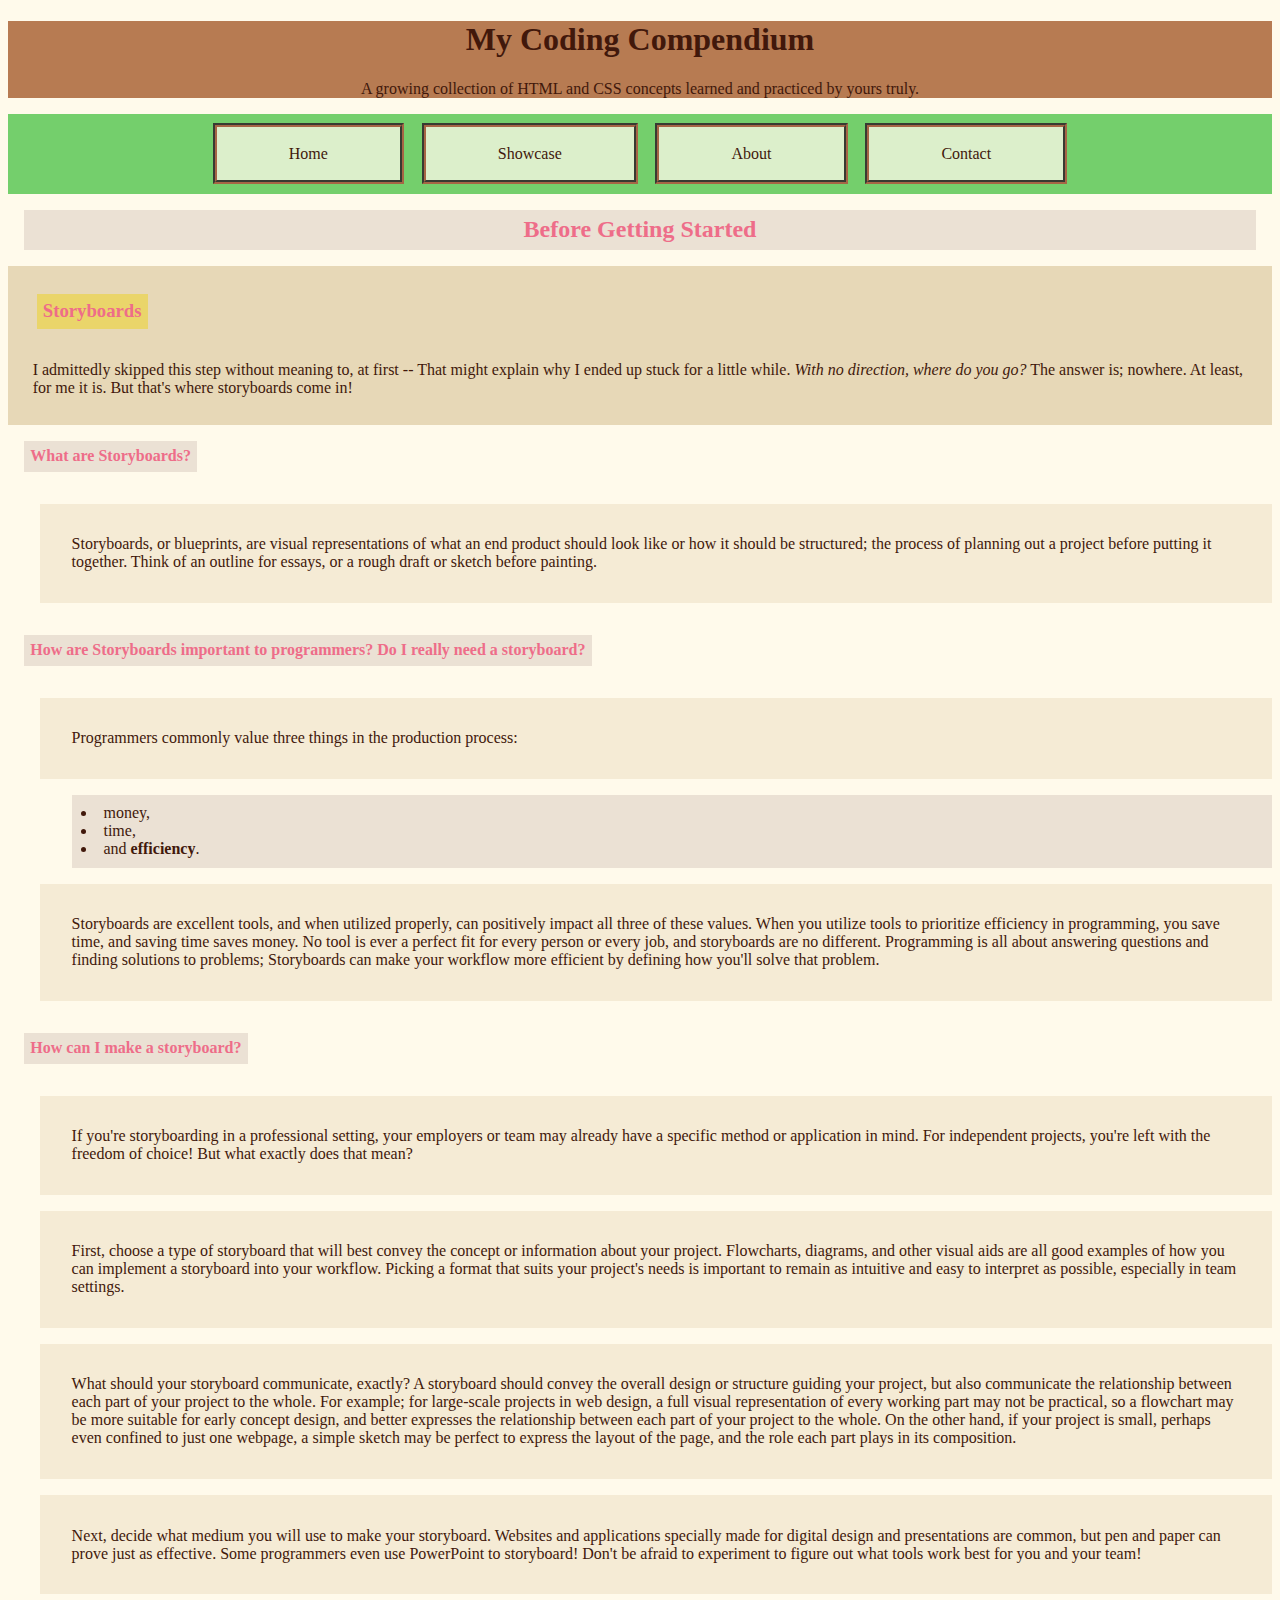
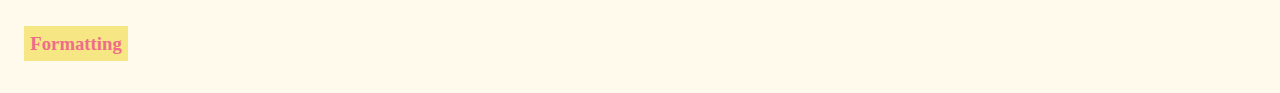
==== Before Getting Started/beforegettingstarted.html @ 52bf4f0c "initial (wip)" ====
<!DOCTYPE html>
<html lang="en">

<head>
    <meta charset="UTF-8">
    <meta name="viewport" content="width=device-width, initial-scale=1.0">
    <title>Getting Started - HTML/CSS - Coding Compendium</title>
    <link rel="stylesheet" href="css/style.css">
</head>

<!-- Will be making a separate homepage later on; 
 For now, make a separate document for each new topic. 
 Return later on to pull them together into a webpage.
 Link each learning page to the same external CSS style sheet for uniformity.-->

<body>
    <header>
        <article class="titlebanner">
            <h1>My Coding Compendium</h1>
            <p>A growing collection of HTML and CSS concepts learned and practiced by yours truly.</p>
        </article>
        <nav>
             <menu>
                <li>
                    <a.one href="INSERTLINK">Home</a>
                </li>
                <li>
                    <a.one href="INSERTLINK">Showcase</a>
                </li>
                <li>
                    <a.one href="INSERTLINK">About</a>
                </li>
                <li>
                    <a.one href="INSERTLINK">Contact</a>
                </li>
            </menu>
        </nav>
    </header>

    <main>
        <h2>Before Getting Started</h2>
        <article class="concept">
            <article class="overview">
                <h3>Storyboards</h3>
                <p>
                    I admittedly skipped this step without meaning to, at first -- That might explain why I ended up
                    stuck
                    for a little while. <em>With no direction, where do you go?</em> The answer is; nowhere. At least,
                    for
                    me it is. But
                    that's where storyboards come in!
                </p>
            </article>

            <article class="subcat">
                <h4>What are Storyboards?</h4>
                <p>
                    Storyboards, or blueprints, are visual representations of what an end product should look like or
                    how it
                    should be structured; the process of planning out a project before
                    putting it together. Think of an outline for essays, or a rough draft or sketch before painting.
                </p>
            </article>

            <article class="subcat">
                <h4>How are Storyboards important to programmers? Do I really need a storyboard?</h4>
                <p>
                    Programmers commonly value three things in the production process:
                </p>
                <ul>
                    <li>money,</li>
                    <li>time,</li>
                    <li>and <strong>efficiency</strong>.</li>
                </ul>
                <p>
                    Storyboards are excellent tools, and when utilized properly, can positively impact all three of
                    these
                    values. When you utilize tools to prioritize
                    efficiency in programming, you save time, and saving time saves money. No tool is ever a perfect fit
                    for
                    every person or every job, and storyboards are no different. Programming is all about
                    answering questions and finding solutions to problems; Storyboards can make your workflow more
                    efficient
                    by
                    defining how you'll solve that problem.
                </p>
            </article>

            <article class="subcat">
                <h4>How can I make a storyboard?</h4>
                <p>
                    If you're storyboarding in a professional setting, your employers or team may already have a
                    specific method or application in mind. For independent projects, you're left with the freedom of
                    choice! But what exactly does that mean?
                </p>
                <p>
                    First, choose a type of storyboard that will best convey the concept or information about your
                    project. Flowcharts, diagrams, and other visual aids are all good examples of how you can implement
                    a storyboard into your workflow. Picking a format that suits your project's needs is important to
                    remain as intuitive and easy to interpret as possible, especially in team settings.
                </p>
                <p>
                    What should your storyboard communicate, exactly? A storyboard should convey the overall design or
                    structure guiding your project, but also communicate the relationship between each part of your
                    project to the whole. For example; for large-scale projects in web design, a full visual
                    representation of every working part may not be practical, so a flowchart may be more suitable for
                    early concept design, and better expresses the relationship between each part of your project to the
                    whole. On the other hand, if your project is small, perhaps even confined to just one webpage, a
                    simple sketch may be perfect to express the layout of the page, and the role each part plays in its
                    composition.
                </p>
                <p>
                    Next, decide what medium you will use to make your storyboard. Websites and applications specially
                    made for digital design and presentations are common, but pen and paper can prove just as effective.
                    Some programmers even use PowerPoint to storyboard! Don't be afraid to experiment to figure out what
                    tools work best for you and your team!
                </p>
            </article>
        </article>
        <article>
            <article>
                <h3>Formatting</h3>

            </article>
            <article>
                <p>
                </p>
            </article>
        </article>
    </main>
</body>

</html>
---- Before Getting Started/css/style.css ----
:root {
    --pink: rgba(238, 109, 137);
    --cool_paper: rgba(154, 126, 119, .2);
    --warm_paper: rgba(221, 201, 161, 0.3);
    --egg: rgba(221, 201, 161, .7);
    --highlighter_yellow: rgba(237, 209, 29, 0.5);
    --book_green: rgba(116, 207, 108);


}

body {
    background-color: #fffaeb;
    color: rgba(65, 24, 11);
}

article.titlebanner {
    background-color: rgba(183, 123, 82);
    text-align: center;
}

h1 {
    text-decoration-color: rgba(221, 201, 161);
}

nav {
    background-color: var(--book_green);
    display: flex;
    align-items: center;
    max-height: 80px;
}

menu {
    display: inline-flex;
    justify-content: space-evenly;
    flex-wrap: wrap;
    text-align: center;
    flex: 1;
    margin: 15%;
    padding: .5%;
}

menu li {
    display: inline-block;
    flex-grow: 1;
    margin: 1%;
    padding: 2%;
    border: 4px groove rgba(65, 24, 11, .75);
    background-color: rgba(255, 250, 235, .75);
    }

menu li :hover,
menu li :active {
    color: var(--pale_goth);
}

menu :hover {
    background-color: rgba(255, 250, 235);
    border-block-end-color: rgb(194, 149, 12);
}

h2 {
    margin: 16px;
    text-align: center;
    color: var(--pink);
    background-color: var(--cool_paper);
    padding: .5%;
}

article.overview {
    background-color: var(--egg);
    padding: 1%;
}

article.overview p {
    margin-left: 12px;
}

h3 {
    display: inline-block;
    margin: 16px;
    text-align: center;
    color: var(--pink);
    background-color: var(--highlighter_yellow);
    padding: .5%;
}

article.subcat p {
    background-color: var(--warm_paper);
    margin-left: 32px;
    padding: 2.5%;
}

h4 {
    display: inline-block;
    margin: 16px;
    text-align: center;
    color: var(--pink);
    background-color: var(--cool_paper);
    padding: .5%;

}

ul {
    margin-left: 64px;
    list-style-position: inside;
    background-color: var(--cool_paper);
    padding: .75%;
}
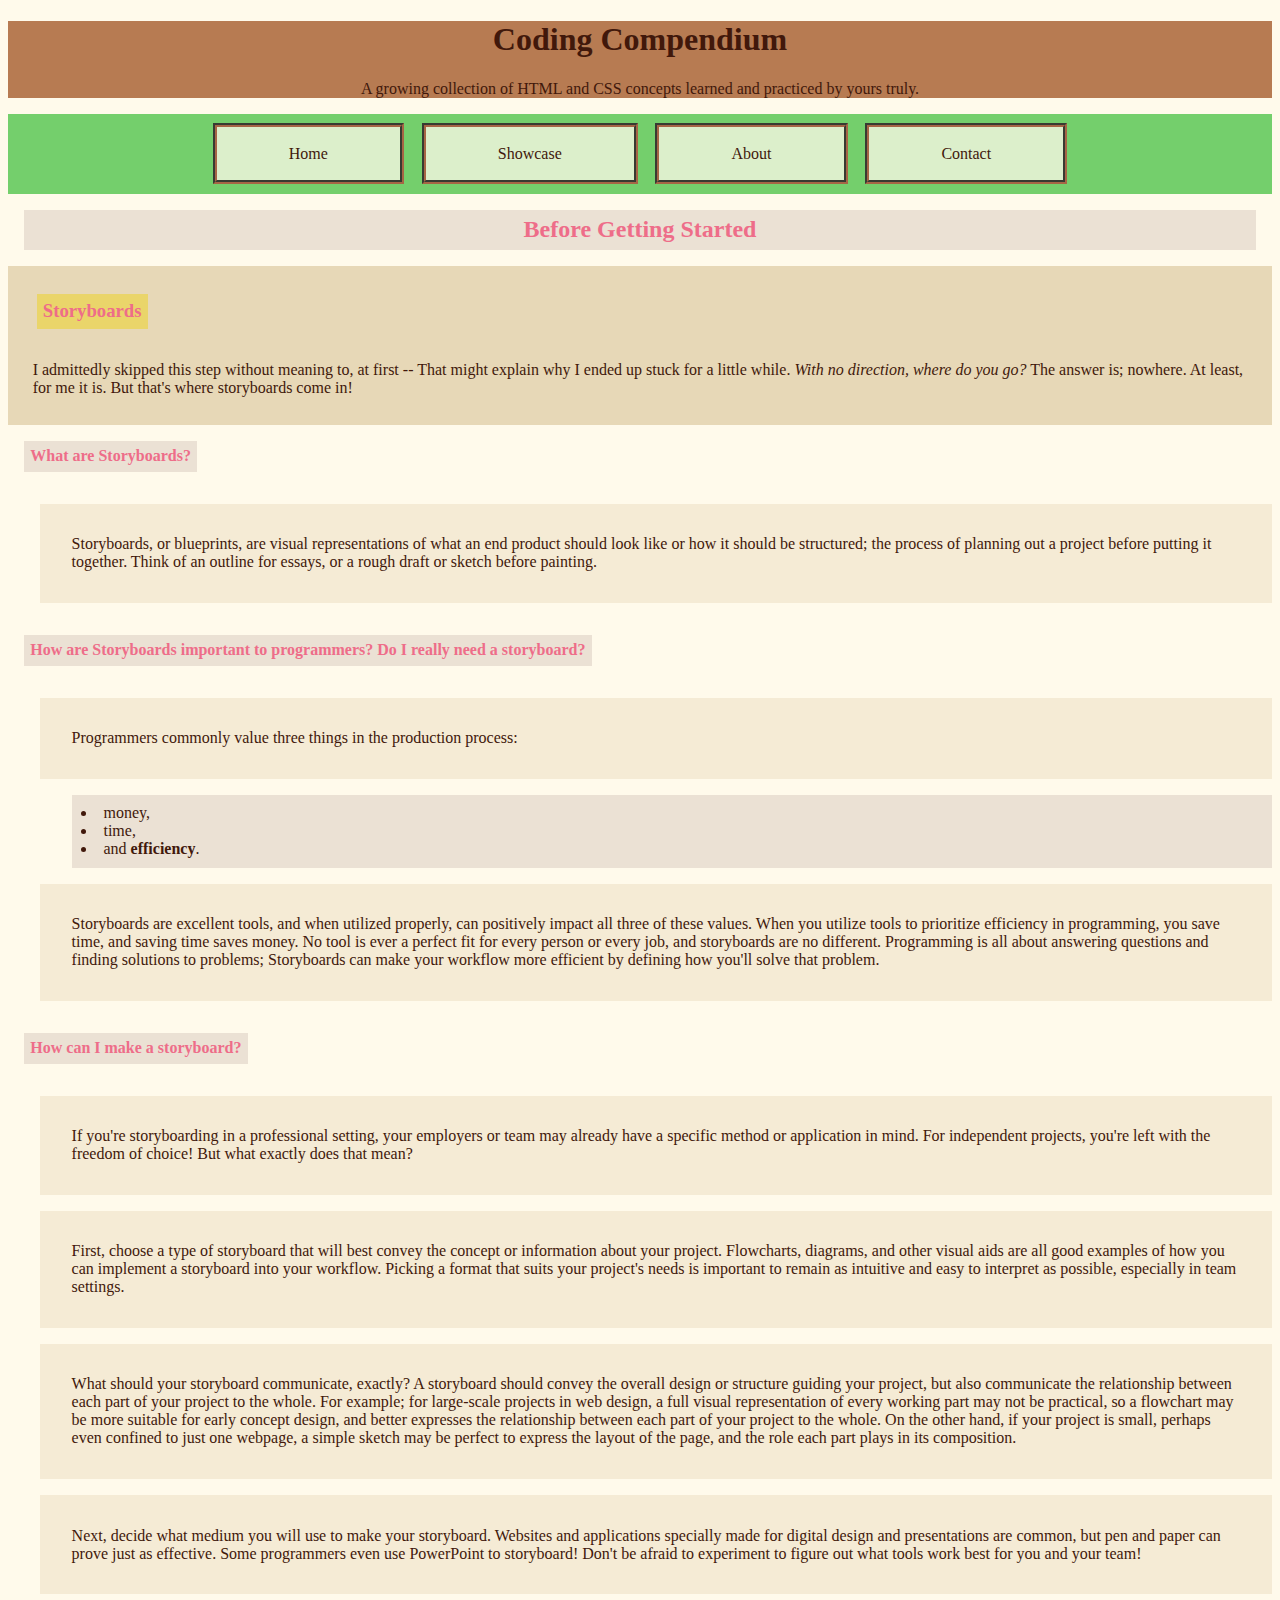
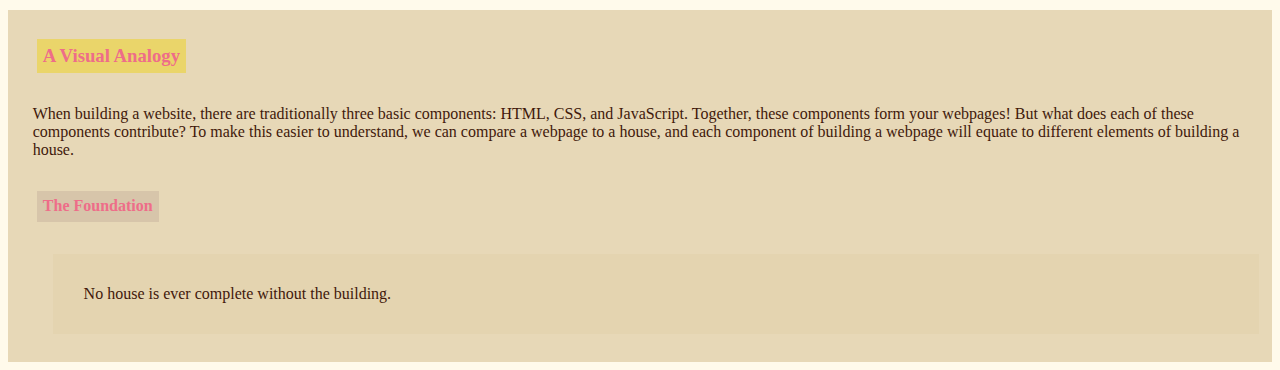
==== commit 47eeb9d4: "minor updates to html formatting/structure, planning out new page content" ====
--- a/Before Getting Started/beforegettingstarted.html
+++ b/Before Getting Started/beforegettingstarted.html
@@ -16,11 +16,11 @@
 <body>
     <header>
         <article class="titlebanner">
-            <h1>My Coding Compendium</h1>
+            <h1>Coding Compendium</h1>
             <p>A growing collection of HTML and CSS concepts learned and practiced by yours truly.</p>
         </article>
         <nav>
-             <menu>
+            <menu>
                 <li>
                     <a.one href="INSERTLINK">Home</a>
                 </li>
@@ -117,13 +117,20 @@
                 </p>
             </article>
         </article>
-        <article>
-            <article>
-                <h3>Formatting</h3>
-
+        <article class="overview">
+            <article class="concept">
+                <h3>A Visual Analogy</h3>
+                <p>
+                    When building a website, there are traditionally three basic components: HTML, CSS, and JavaScript.
+                    Together, these components form your webpages! But what does each of these components contribute? To
+                    make this easier to understand, we can compare a webpage to a house, and each component of
+                    building a webpage will equate to different elements of building a house.
+                </p>
             </article>
-            <article>
+            <article class="subcat">
+                <h4>The Foundation</h4>
                 <p>
+                    No house is ever complete without the building. 
                 </p>
             </article>
         </article>
